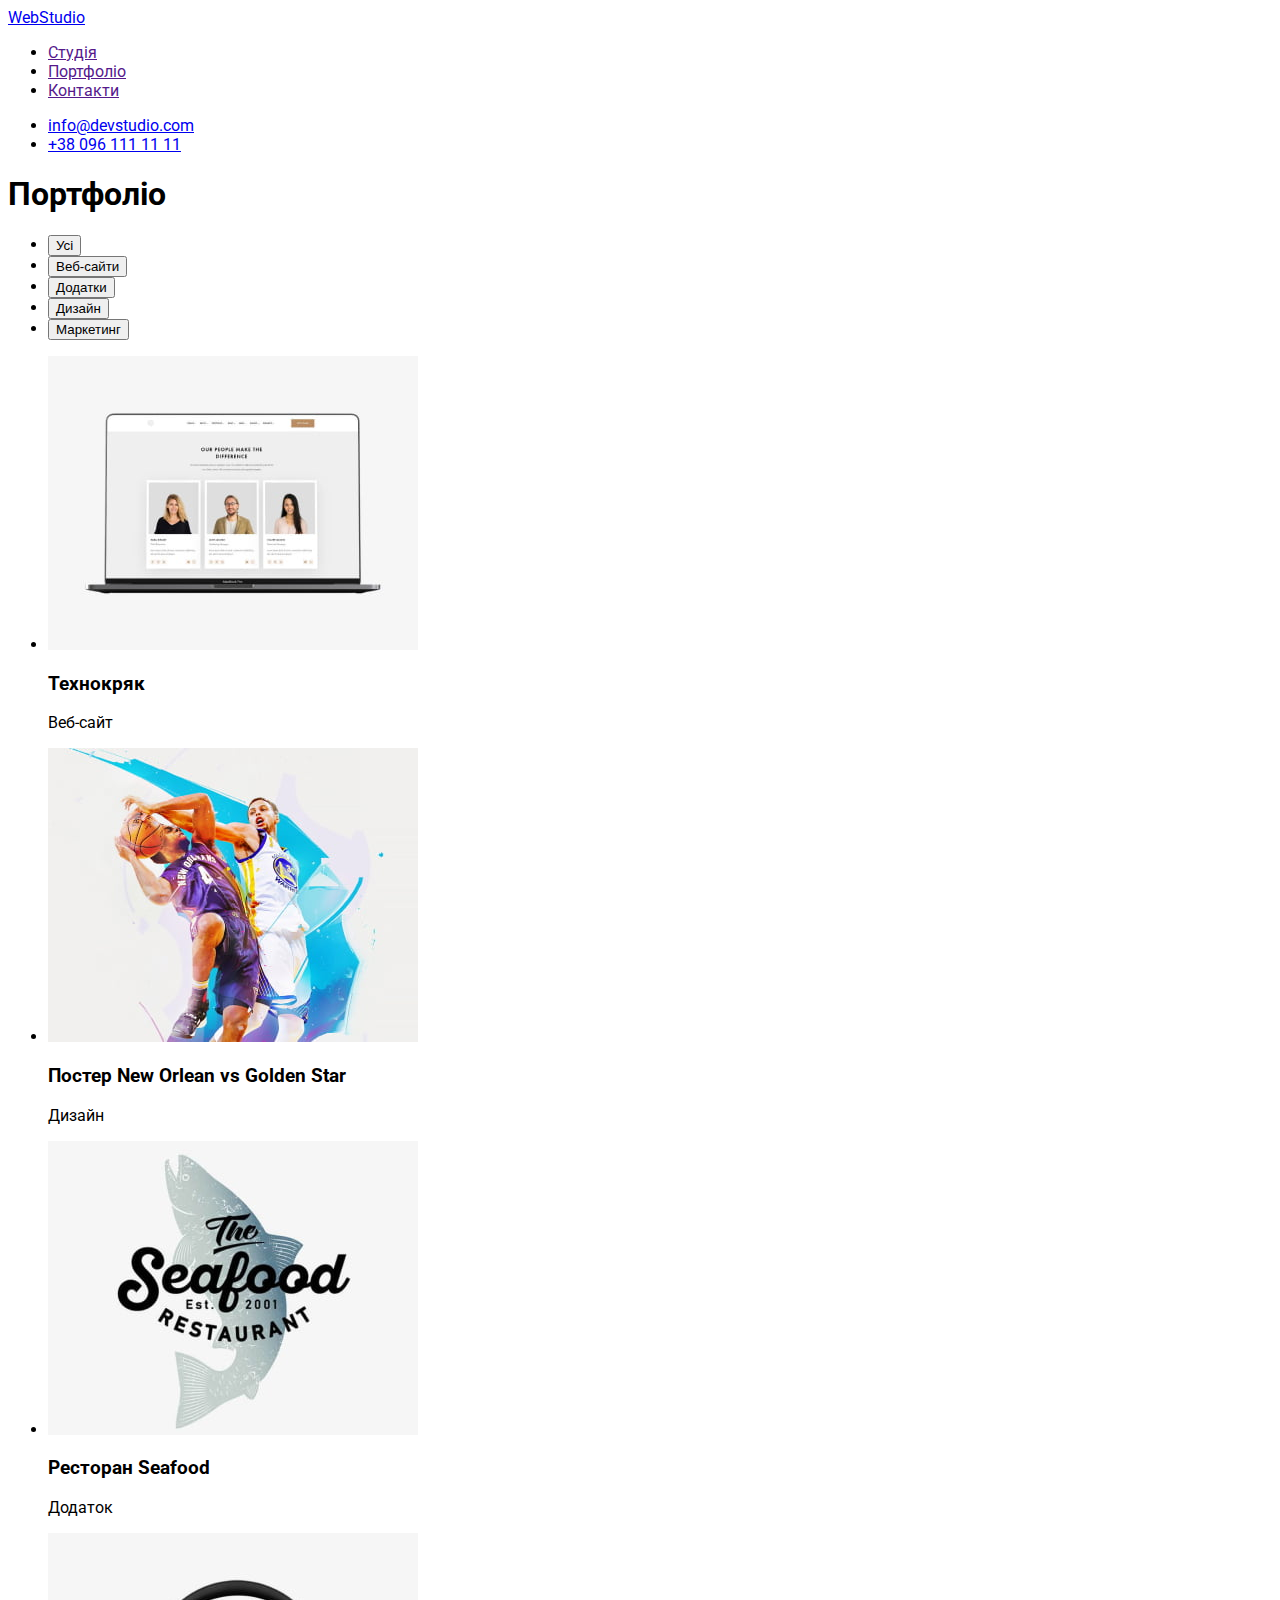
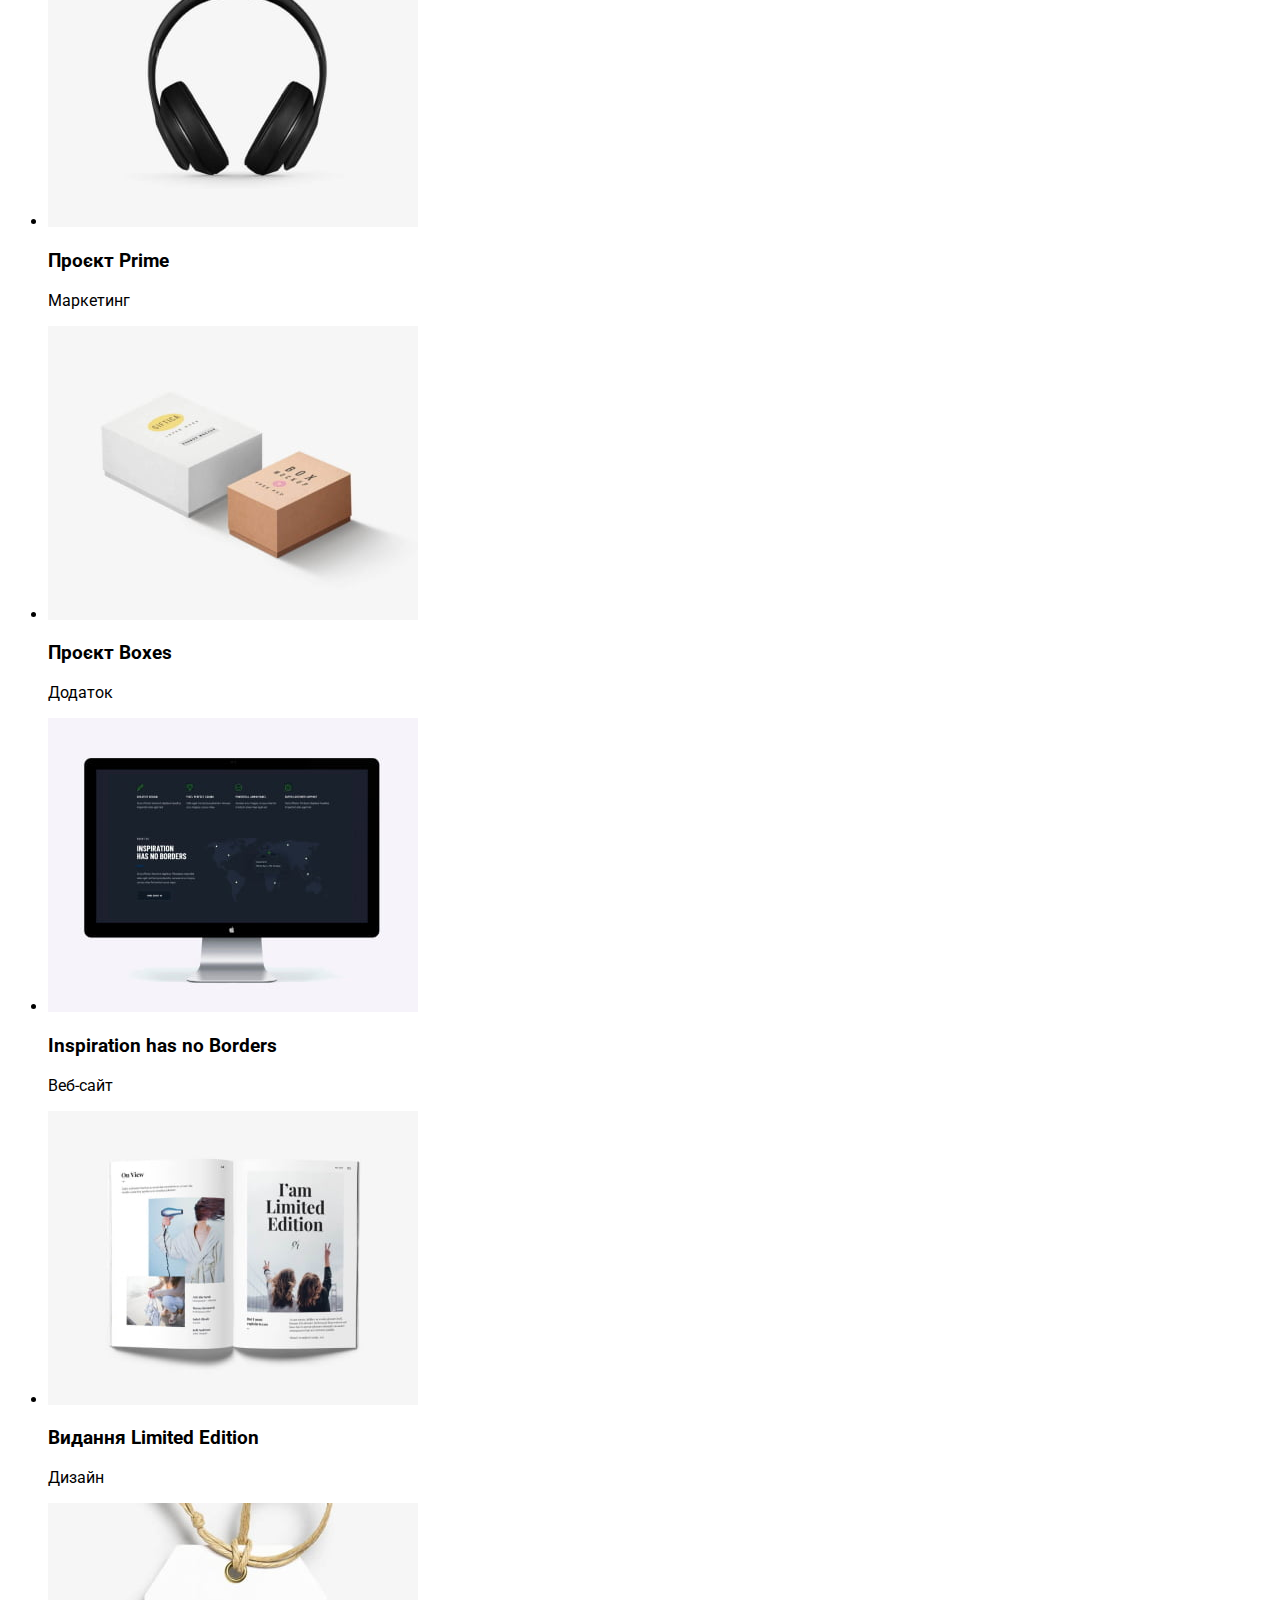
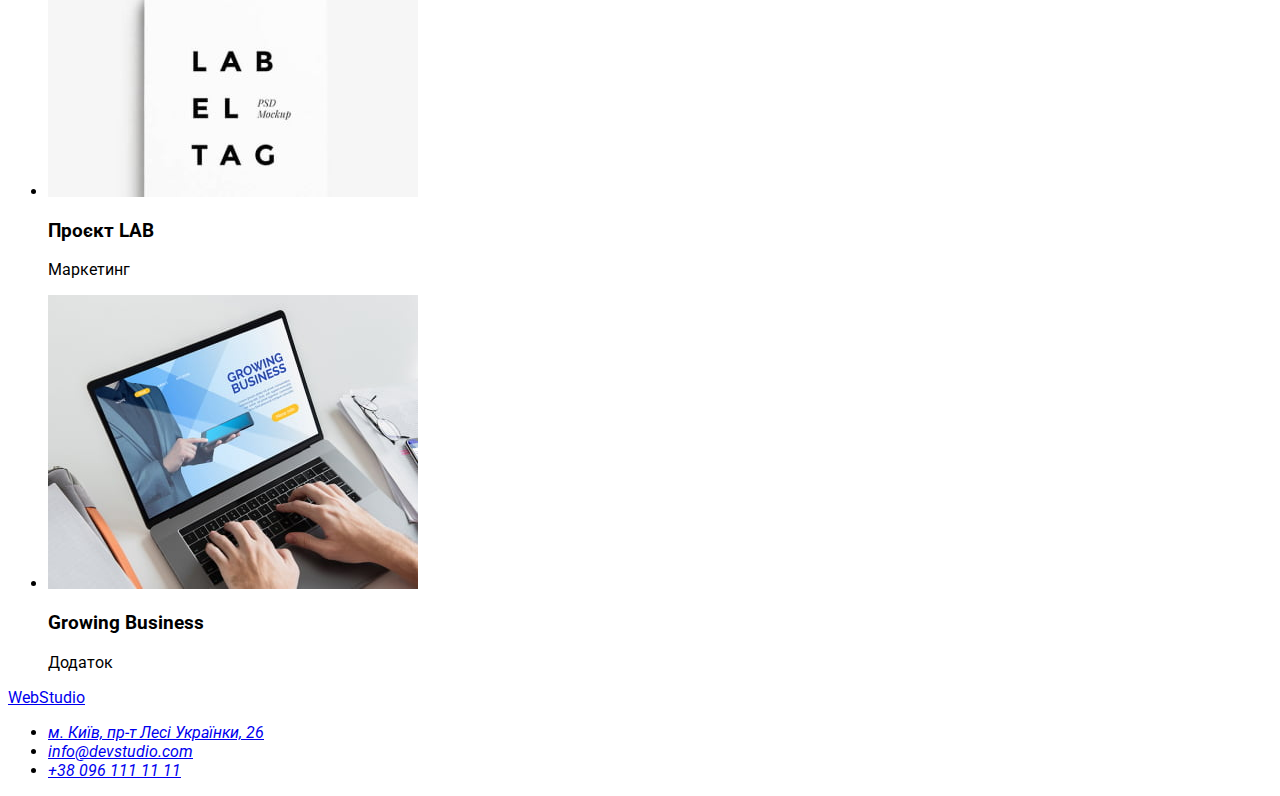
==== portfolio.html @ 6ba94146 "Temporary save" ====
<!DOCTYPE html>
<html lang="uk">
  <head>
    <meta charset="UTF-8" />
    <meta http-equiv="X-UA-Compatible" content="IE=edge" />
    <meta name="viewport" content="width=device-width, initial-scale=1.0" />
    <title>goit-markup-hw-02</title>
    <link rel="preconnect" href="https://fonts.googleapis.com" />
    <link rel="preconnect" href="https://fonts.gstatic.com" crossorigin />
    <link
      href="https://fonts.googleapis.com/css2?family=Roboto:wght@400;500;700;900&display=swap"
      rel="stylesheet"
    />
    <link rel="preconnect" href="https://fonts.googleapis.com" />
    <link rel="preconnect" href="https://fonts.gstatic.com" crossorigin />
    <link
      href="https://fonts.googleapis.com/css2?family=Raleway:wght@700&display=swap"
      rel="stylesheet"
    />
    <link rel="stylesheet" href="./css/styles.css" />
  </head>
  <body>
    <header>
      <nav>
        <a href="#">WebStudio</a>
        <ul>
          <li><a href="">Студія</a></li>
          <li><a href="">Портфоліо</a></li>
          <li><a href="">Контакти</a></li>
        </ul>
      </nav>

      <ul>
        <li><a href="mailto:info@devstudio.com">info@devstudio.com</a></li>
        <li><a href="tel:+380961111111">+38 096 111 11 11</a></li>
      </ul>
    </header>
    <main>
      <section>
        <h1>Портфоліо</h1>
        <ul>
          <li><button type="button">Усі</button></li>
          <li><button type="button">Веб-сайти</button></li>
          <li><button type="button">Додатки</button></li>
          <li><button type="button">Дизайн</button></li>
          <li><button type="button">Маркетинг</button></li>
        </ul>
        <ul>
          <li>
            <img src="./images/portfolio-1.jpeg" alt="" />
            <h3>Технокряк</h3>
            <p>Веб-сайт</p>
          </li>
          <li>
            <img src="./images/portfolio-2.jpeg" alt="" />
            <h3>Постер New Orlean vs Golden Star</h3>
            <p>Дизайн</p>
          </li>
          <li>
            <img src="./images/portfolio-3.jpeg" alt="" />
            <h3>Ресторан Seafood</h3>
            <p>Додаток</p>
          </li>
          <li>
            <img src="./images/portfolio-4.jpeg" alt="" />
            <h3>Проєкт Prime</h3>
            <p>Маркетинг</p>
          </li>
          <li>
            <img src="./images/portfolio-5.jpeg" alt="" />
            <h3>Проєкт Boxes</h3>
            <p>Додаток</p>
          </li>
          <li>
            <img src="./images/portfolio-6.jpeg" alt="" />
            <h3>Inspiration has no Borders</h3>
            <p>Веб-сайт</p>
          </li>
          <li>
            <img src="./images/portfolio-7.jpeg" alt="" />
            <h3>Видання Limited Edition</h3>
            <p>Дизайн</p>
          </li>
          <li>
            <img src="./images/portfolio-8.jpeg" alt="" />
            <h3>Проєкт LAB</h3>
            <p>Маркетинг</p>
          </li>
          <li>
            <img src="./images/portfolio-9.jpeg" alt="" />
            <h3>Growing Business</h3>
            <p>Додаток</p>
          </li>
        </ul>
      </section>
    </main>
    <footer>
      <a href="#">WebStudio</a>
      <address>
        <ul>
          <li>
            <a
              href="https://goo.gl/maps/CPtrU1FHBa2aNyZL9"
              target="_blank"
              rel="noopener noreferrer nofollow"
              >м. Київ, пр-т Лесі Українки, 26</a
            >
          </li>
          <li><a href="mailto:info@devstudio.com">info@devstudio.com</a></li>
          <li><a href="tel:+380961111111">+38 096 111 11 11</a></li>
        </ul>
      </address>
    </footer>
  </body>
</html>
---- css/styles.css ----
body {
  font-family: roboto;
}

.list {
  list-style: none;
}

.link {
  text-decoration: none;
}

.header-link {
  font-weight: 500;
  font-size: 14px;
  line-height: 1.14;
  letter-spacing: 0.02em;
  color: #212121;
}

.header-logo {
  font-weight: 700;
  font-size: 26px;
  line-height: 1.19;
  /* identical to box height */
  letter-spacing: 0.03em;
  color: #2196f3;
}

.header-mail {
  font-weight: 500;
  font-size: 14px;
  line-height: 1.14;
  letter-spacing: 0.02em;
  color: #2196f3;
}

.header-tel {
  font-weight: 500;
  font-size: 14px;
  line-height: 1.14;
  letter-spacing: 0.02em;
  color: #757575;
}

.hero {
  background: #2f303a;
}

.hero-text {
  font-weight: 900;
  font-size: 44px;
  line-height: 1.364;
  /* or 136% */
  letter-spacing: 0.06em;
  text-transform: uppercase;
  color: #ffffff;
}

.hero-button {
  font-weight: 700;
  font-size: 16px;
  line-height: 30px;
  /* identical to box height, or 188% */
  letter-spacing: 0.06em;
  color: #ffffff;
  background: #2196f3;
  box-shadow: 0px 4px 4px rgba(0, 0, 0, 0.15);
  border-radius: 4px;
}
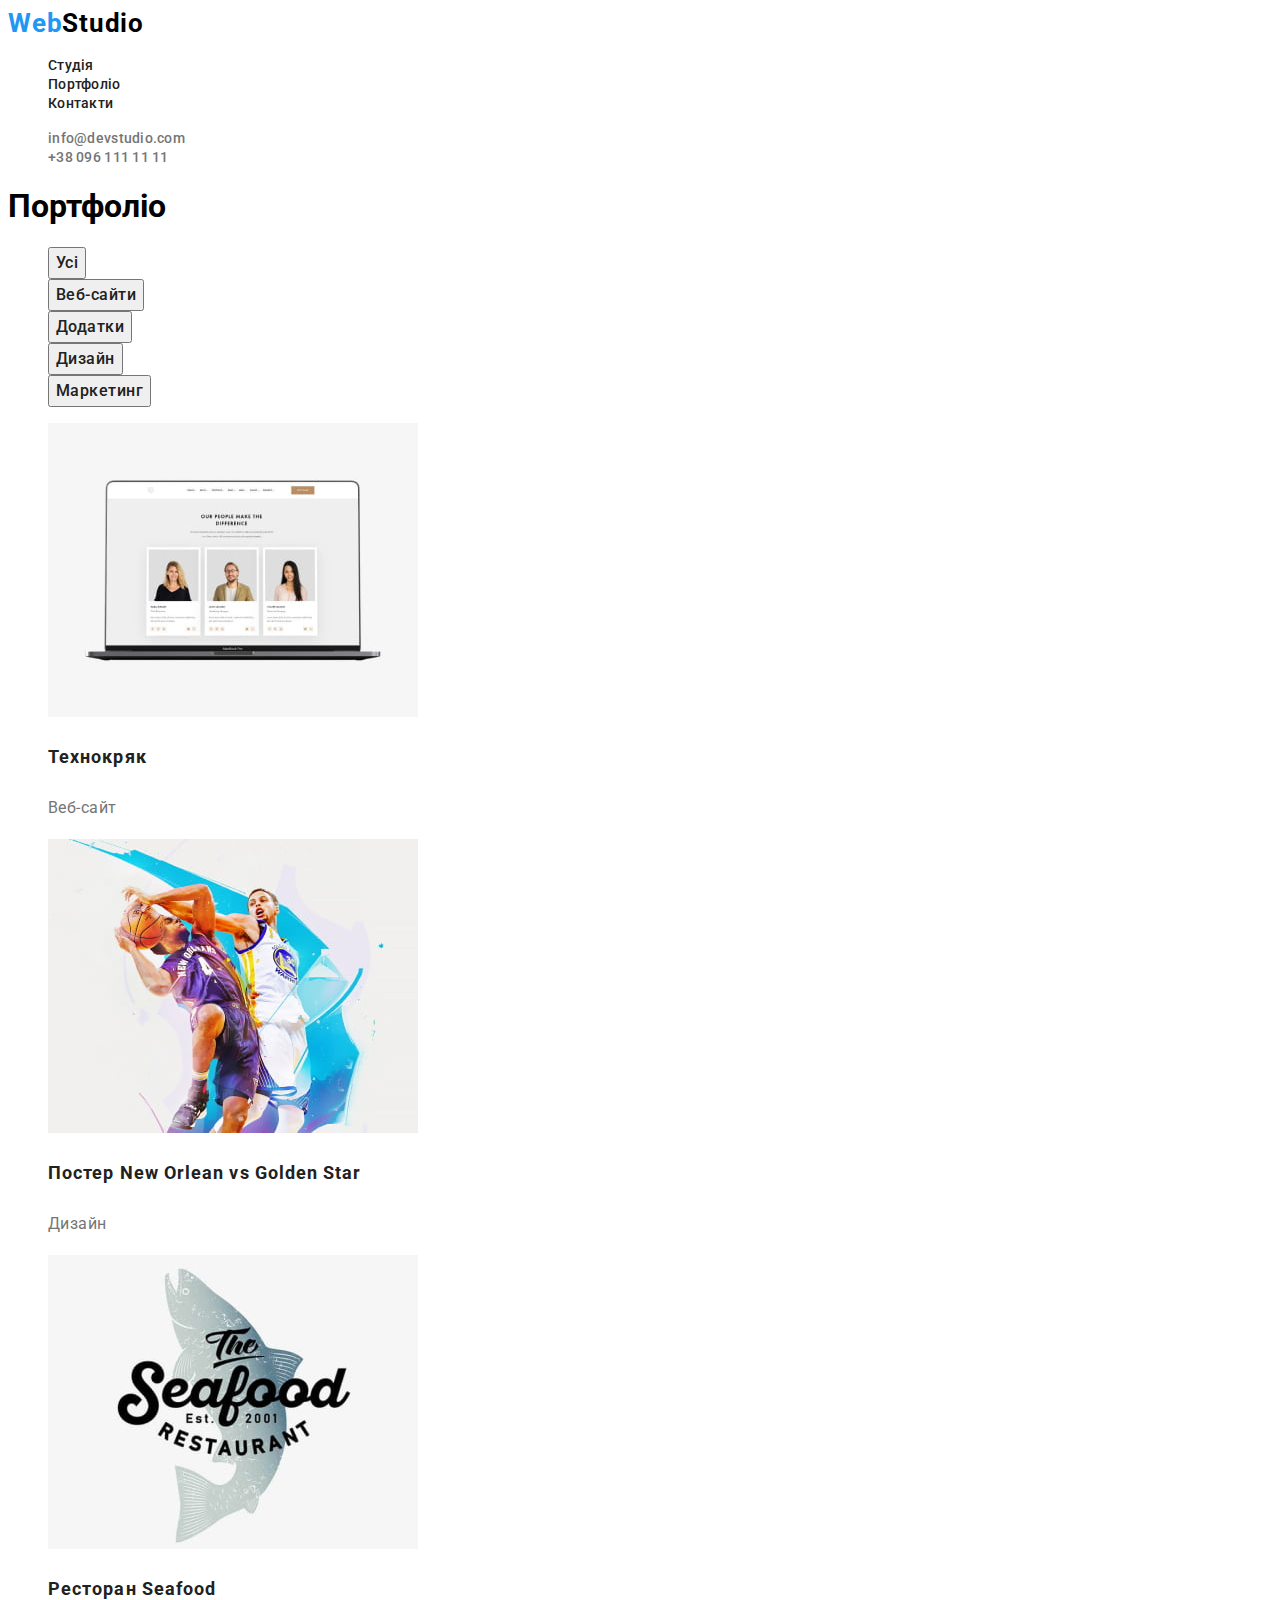
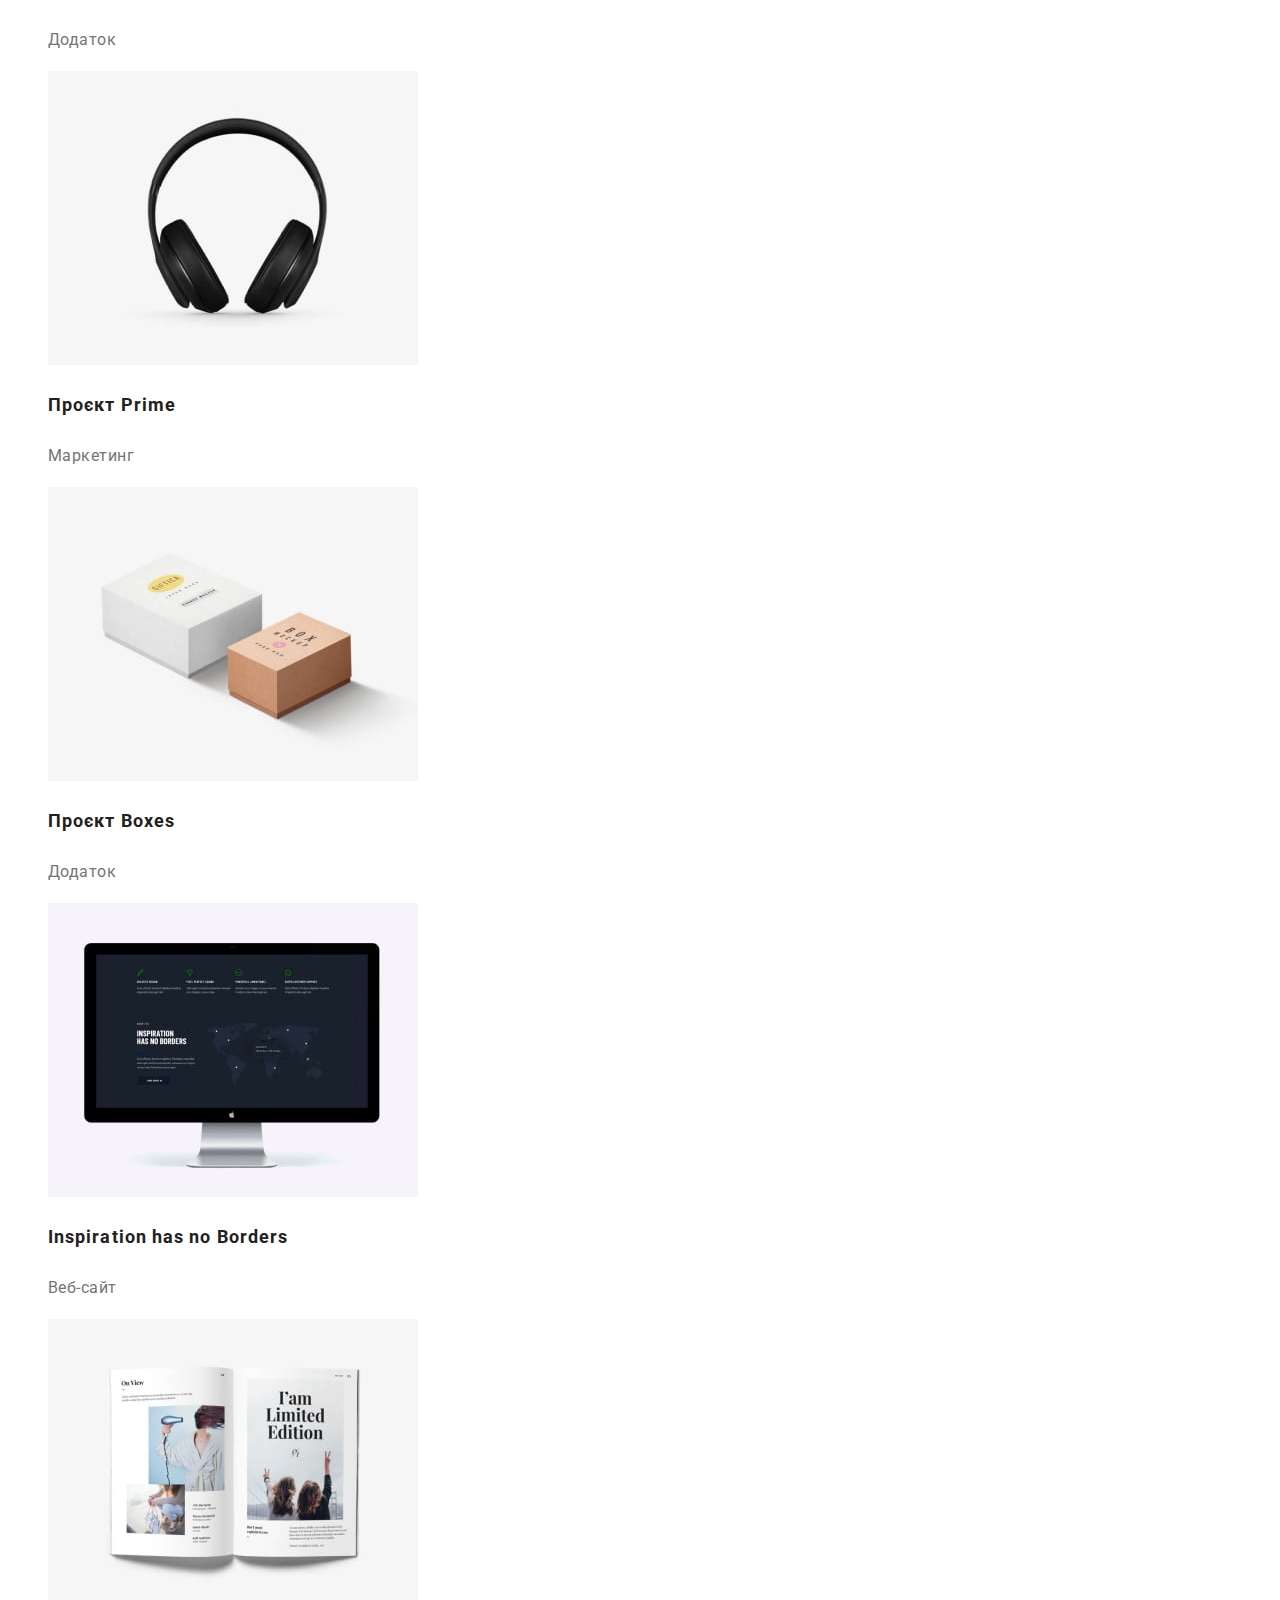
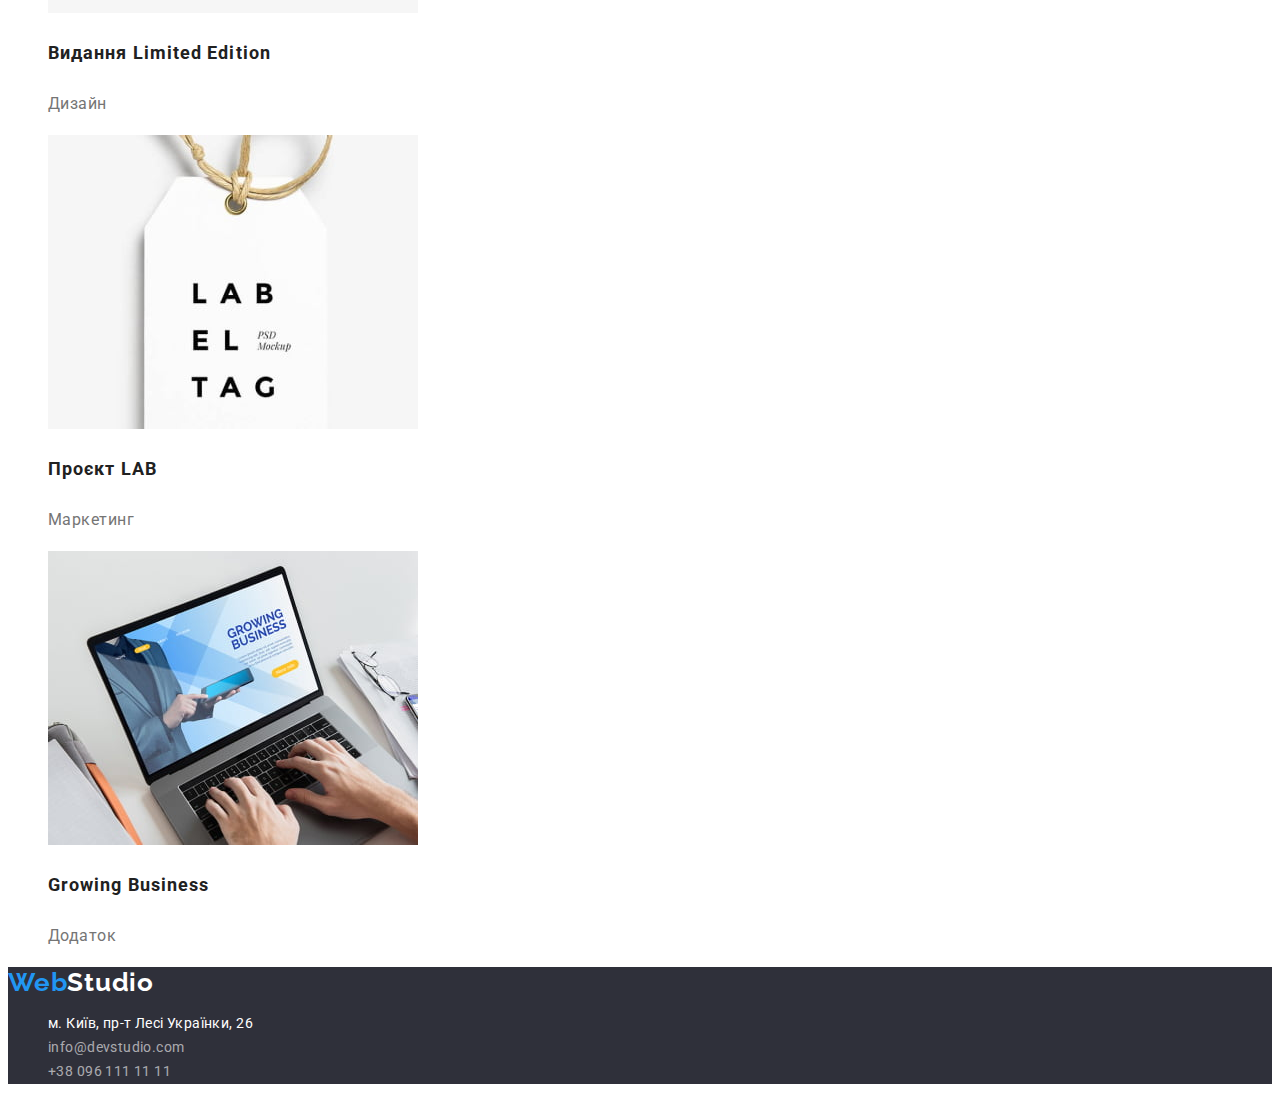
==== commit e85ce18e: "Temporary save 2" ====
--- a/portfolio.html
+++ b/portfolio.html
@@ -20,94 +20,169 @@
     <link rel="stylesheet" href="./css/styles.css" />
   </head>
   <body>
-    <header>
-      <nav>
-        <a href="#">WebStudio</a>
-        <ul>
-          <li><a href="">Студія</a></li>
-          <li><a href="">Портфоліо</a></li>
-          <li><a href="">Контакти</a></li>
+    <header class="header">
+      <nav class="header-navigation">
+        <a class="header-logo link" href="#"
+          ><span class="header-logo-span">Web</span>Studio</a
+        >
+        <ul class="header-list list">
+          <li class="header-item">
+            <a class="header-link link" href="./index.html">Студія</a>
+          </li>
+          <li class="header-item">
+            <a class="header-link link" href="">Портфоліо</a>
+          </li>
+          <li class="header-item">
+            <a class="header-link link" href="">Контакти</a>
+          </li>
         </ul>
       </nav>
 
-      <ul>
-        <li><a href="mailto:info@devstudio.com">info@devstudio.com</a></li>
-        <li><a href="tel:+380961111111">+38 096 111 11 11</a></li>
+      <ul class="list link">
+        <li>
+          <a class="header-mail link" href="mailto:info@devstudio.com"
+            >info@devstudio.com</a
+          >
+        </li>
+        <li>
+          <a class="header-tel link" href="tel:+380961111111"
+            >+38 096 111 11 11</a
+          >
+        </li>
       </ul>
     </header>
     <main>
-      <section>
-        <h1>Портфоліо</h1>
-        <ul>
-          <li><button type="button">Усі</button></li>
-          <li><button type="button">Веб-сайти</button></li>
-          <li><button type="button">Додатки</button></li>
-          <li><button type="button">Дизайн</button></li>
-          <li><button type="button">Маркетинг</button></li>
-        </ul>
-        <ul>
+      <section class="menu">
+        <h1 class="menu-title">Портфоліо</h1>
+        <ul class="menu-list list">
+          <li><button class="btn-menu-item" type="button">Усі</button></li>
           <li>
-            <img src="./images/portfolio-1.jpeg" alt="" />
-            <h3>Технокряк</h3>
-            <p>Веб-сайт</p>
+            <button class="btn-menu-item" type="button">Веб-сайти</button>
           </li>
           <li>
-            <img src="./images/portfolio-2.jpeg" alt="" />
-            <h3>Постер New Orlean vs Golden Star</h3>
-            <p>Дизайн</p>
+            <button class="btn-menu-item" type="button">Додатки</button>
           </li>
           <li>
-            <img src="./images/portfolio-3.jpeg" alt="" />
-            <h3>Ресторан Seafood</h3>
-            <p>Додаток</p>
+            <button class="btn-menu-item" type="button">Дизайн</button>
           </li>
           <li>
-            <img src="./images/portfolio-4.jpeg" alt="" />
-            <h3>Проєкт Prime</h3>
-            <p>Маркетинг</p>
+            <button class="btn-menu-item" type="button">Маркетинг</button>
           </li>
-          <li>
-            <img src="./images/portfolio-5.jpeg" alt="" />
-            <h3>Проєкт Boxes</h3>
-            <p>Додаток</p>
+        </ul>
+      </section>
+      <section class="products">
+        <ul class="products-list list">
+          <li class="products-item">
+            <img
+              src="./images/portfolio-1.jpeg"
+              alt="Наші продукти"
+              width="370"
+            />
+            <h3 class="products-item-title">Технокряк</h3>
+            <p class="products-item-description">Веб-сайт</p>
           </li>
-          <li>
-            <img src="./images/portfolio-6.jpeg" alt="" />
-            <h3>Inspiration has no Borders</h3>
-            <p>Веб-сайт</p>
+          <li class="products-item">
+            <img
+              src="./images/portfolio-2.jpeg"
+              alt="Наші продукти"
+              width="370"
+            />
+            <h3 class="products-item-title">
+              Постер New Orlean vs Golden Star
+            </h3>
+            <p class="products-item-description">Дизайн</p>
           </li>
-          <li>
-            <img src="./images/portfolio-7.jpeg" alt="" />
-            <h3>Видання Limited Edition</h3>
-            <p>Дизайн</p>
+          <li class="products-item">
+            <img
+              src="./images/portfolio-3.jpeg"
+              alt="Наші продукти"
+              width="370"
+            />
+            <h3 class="products-item-title">Ресторан Seafood</h3>
+            <p class="products-item-description">Додаток</p>
           </li>
-          <li>
-            <img src="./images/portfolio-8.jpeg" alt="" />
-            <h3>Проєкт LAB</h3>
-            <p>Маркетинг</p>
+          <li class="products-item">
+            <img
+              src="./images/portfolio-4.jpeg"
+              alt="Наші продукти"
+              width="370"
+            />
+            <h3 class="products-item-title">Проєкт Prime</h3>
+            <p class="products-item-description">Маркетинг</p>
           </li>
-          <li>
-            <img src="./images/portfolio-9.jpeg" alt="" />
-            <h3>Growing Business</h3>
-            <p>Додаток</p>
+          <li class="products-item">
+            <img
+              src="./images/portfolio-5.jpeg"
+              alt="Наші продукти"
+              width="370"
+            />
+            <h3 class="products-item-title">Проєкт Boxes</h3>
+            <p class="products-item-description">Додаток</p>
+          </li>
+          <li class="products-item">
+            <img
+              src="./images/portfolio-6.jpeg"
+              alt="Наші продукти"
+              width="370"
+            />
+            <h3 class="products-item-title">Inspiration has no Borders</h3>
+            <p class="products-item-description">Веб-сайт</p>
+          </li>
+          <li class="products-item">
+            <img
+              src="./images/portfolio-7.jpeg"
+              alt="Наші продукти"
+              width="370"
+            />
+            <h3 class="products-item-title">Видання Limited Edition</h3>
+            <p class="products-item-description">Дизайн</p>
+          </li>
+          <li class="products-item">
+            <img
+              src="./images/portfolio-8.jpeg"
+              alt="Наші продукти"
+              width="370"
+            />
+            <h3 class="products-item-title">Проєкт LAB</h3>
+            <p class="products-item-description">Маркетинг</p>
+          </li>
+          <li class="products-item">
+            <img
+              src="./images/portfolio-9.jpeg"
+              alt="Наші продукти"
+              width="370"
+            />
+            <h3 class="products-item-title">Growing Business</h3>
+            <p class="products-item-description">Додаток</p>
           </li>
         </ul>
       </section>
     </main>
-    <footer>
-      <a href="#">WebStudio</a>
-      <address>
-        <ul>
+    <footer class="footer">
+      <a class="footer-logo link" href="#"
+        ><span class="footer-logo-span">Web</span>Studio</a
+      >
+      <address class="footer-adress">
+        <ul class="footer-list list link">
           <li>
             <a
+              class="footer-adress list link"
               href="https://goo.gl/maps/CPtrU1FHBa2aNyZL9"
               target="_blank"
               rel="noopener noreferrer nofollow"
               >м. Київ, пр-т Лесі Українки, 26</a
             >
           </li>
-          <li><a href="mailto:info@devstudio.com">info@devstudio.com</a></li>
-          <li><a href="tel:+380961111111">+38 096 111 11 11</a></li>
+          <li>
+            <a class="footer-mail list link" href="mailto:info@devstudio.com"
+              >info@devstudio.com</a
+            >
+          </li>
+          <li>
+            <a class="footer-tel list link" href="tel:+380961111111"
+              >+38 096 111 11 11</a
+            >
+          </li>
         </ul>
       </address>
     </footer>
--- a/css/styles.css
+++ b/css/styles.css
@@ -1,5 +1,6 @@
 body {
-  font-family: roboto;
+  font-family: roboto, sans-serif;
+  background: #ffffff;
 }
 
 .list {
@@ -10,6 +11,7 @@
   text-decoration: none;
 }
 
+/* ---------------HEADER(MAIN+PORTFOLIO)---------------*/
 .header-link {
   font-weight: 500;
   font-size: 14px;
@@ -22,8 +24,10 @@
   font-weight: 700;
   font-size: 26px;
   line-height: 1.19;
-  /* identical to box height */
-  letter-spacing: 0.03em;
+  letter-spacing: 0.03em;
+  color: #000000;
+}
+.header-logo-span {
   color: #2196f3;
 }
 
@@ -32,6 +36,11 @@
   font-size: 14px;
   line-height: 1.14;
   letter-spacing: 0.02em;
+  color: #757575;
+}
+
+.header-mail:hover,
+.header-mail:focus {
   color: #2196f3;
 }
 
@@ -43,28 +52,227 @@
   color: #757575;
 }
 
+.header-tel:hover,
+.header-tel:focus {
+  color: #2196f3;
+}
+
+/* ---------------SECTION HERO----------------*/
 .hero {
   background: #2f303a;
 }
 
-.hero-text {
+.hero-title {
   font-weight: 900;
   font-size: 44px;
-  line-height: 1.364;
-  /* or 136% */
+  line-height: 1.36;
   letter-spacing: 0.06em;
   text-transform: uppercase;
   color: #ffffff;
 }
 
 .hero-button {
-  font-weight: 700;
-  font-size: 16px;
-  line-height: 30px;
-  /* identical to box height, or 188% */
+  font-family: inherit;
+  font-weight: 700;
+  font-size: 16px;
+  line-height: calc(30 / 16);
   letter-spacing: 0.06em;
   color: #ffffff;
   background: #2196f3;
   box-shadow: 0px 4px 4px rgba(0, 0, 0, 0.15);
   border-radius: 4px;
-}
+  cursor: pointer;
+}
+
+/* ---------------SECTION BENEFITS----------------*/
+.benefits {
+}
+.benefits-title {
+}
+.benefits-list {
+}
+.benefits-item {
+}
+.benefits-item-title {
+  font-weight: 700;
+  font-size: 14px;
+  line-height: calc(16 / 14);
+  letter-spacing: 0.03em;
+  text-transform: uppercase;
+
+  color: #212121;
+}
+.benefits-item-description {
+  font-weight: 400;
+  font-size: 14px;
+  line-height: calc(24 / 14);
+  letter-spacing: 0.03em;
+  color: #757575;
+}
+
+/* ---------------SECTION WHATWEDO----------------*/
+
+.whatwedo {
+}
+.whatwedo-title {
+  font-weight: 700;
+  font-size: 36px;
+  line-height: calc(42 / 36);
+  letter-spacing: 0.03em;
+  color: #212121;
+}
+
+.whatwedo-list {
+}
+.whatwedo-item {
+}
+
+/* ---------------SECTION TEAM----------------*/
+.team {
+}
+.team-title {
+  font-weight: 700;
+  font-size: 36px;
+  line-height: calc(42 / 36);
+  letter-spacing: 0.03em;
+  color: #212121;
+}
+.team-list {
+}
+.team-item {
+}
+.team-item-title {
+  font-weight: 500;
+  font-size: 16px;
+  line-height: calc(19 / 16);
+  /* identical to box height */
+  letter-spacing: 0.03em;
+  color: #212121;
+}
+.team-item-description {
+  font-weight: 400;
+  font-size: 16px;
+  line-height: calc(19 / 16);
+  /* identical to box height */
+  letter-spacing: 0.03em;
+  color: #757575;
+}
+
+/* ---------------FOOTER----------------*/
+.footer {
+  background: #2f303a;
+}
+.footer-logo {
+  font-family: "Raleway";
+  font-style: normal;
+  font-weight: 700;
+  font-size: 26px;
+  line-height: calc(31 / 26);
+  /* identical to box height */
+  letter-spacing: 0.03em;
+  color: #ffffff;
+}
+.footer-logo-span {
+  font-family: "Raleway";
+  font-style: normal;
+  font-weight: 700;
+  font-size: 26px;
+  line-height: calc(31 / 26);
+  /* identical to box height */
+  letter-spacing: 0.03em;
+  color: #2196f3;
+}
+
+.footer-adress {
+  font-style: normal;
+  font-weight: 400;
+  font-size: 14px;
+  line-height: 1.71;
+  /* or 171% */
+  letter-spacing: 0.03em;
+  color: #ffffff;
+}
+
+.footer-adress:hover,
+.footer-adress:focus {
+  color: #2196f3;
+}
+
+.footer-list {
+}
+.footer-mail {
+  font-style: normal;
+  font-weight: 400;
+  font-size: 14px;
+  line-height: 1.71;
+  /* or 171% */
+  letter-spacing: 0.03em;
+  color: rgba(255, 255, 255, 0.6);
+}
+
+.footer-mail:hover,
+.footer-mail:focus {
+  color: #2196f3;
+}
+
+.footer-tel {
+  font-style: normal;
+  font-weight: 400;
+  font-size: 14px;
+  line-height: 1.71;
+  /* or 171% */
+  letter-spacing: 0.03em;
+  color: rgba(255, 255, 255, 0.6);
+}
+
+.footer-tel:hover,
+.footer-tel:focus {
+  color: #2196f3;
+}
+
+/* ---------------PORTFOLIO MENU----------------*/
+
+.menu {
+}
+.menu-title {
+}
+.menu-list {
+}
+.btn-menu-item {
+  font-family: "Roboto";
+  font-weight: 500;
+  font-size: 16px;
+  line-height: calc(26 / 16);
+  text-align: center;
+  letter-spacing: 0.03em;
+  color: #212121;
+  cursor: pointer;
+}
+
+.btn-menu-item:hover .btn-menu-item:focus {
+  color: #ffffff;
+  background: #2196f3;
+}
+
+/* ---------------PORTFOLIO PRODUCTS----------------*/
+
+.products {
+}
+.products-list {
+}
+.products-item {
+}
+.products-item-title {
+  font-weight: 700;
+  font-size: 18px;
+  line-height: calc(36 / 18);
+  letter-spacing: 0.06em;
+  color: #212121;
+}
+.products-item-description {
+  font-weight: 400;
+  font-size: 16px;
+  line-height: calc(30 / 16);
+  letter-spacing: 0.03em;
+  color: #757575;
+}
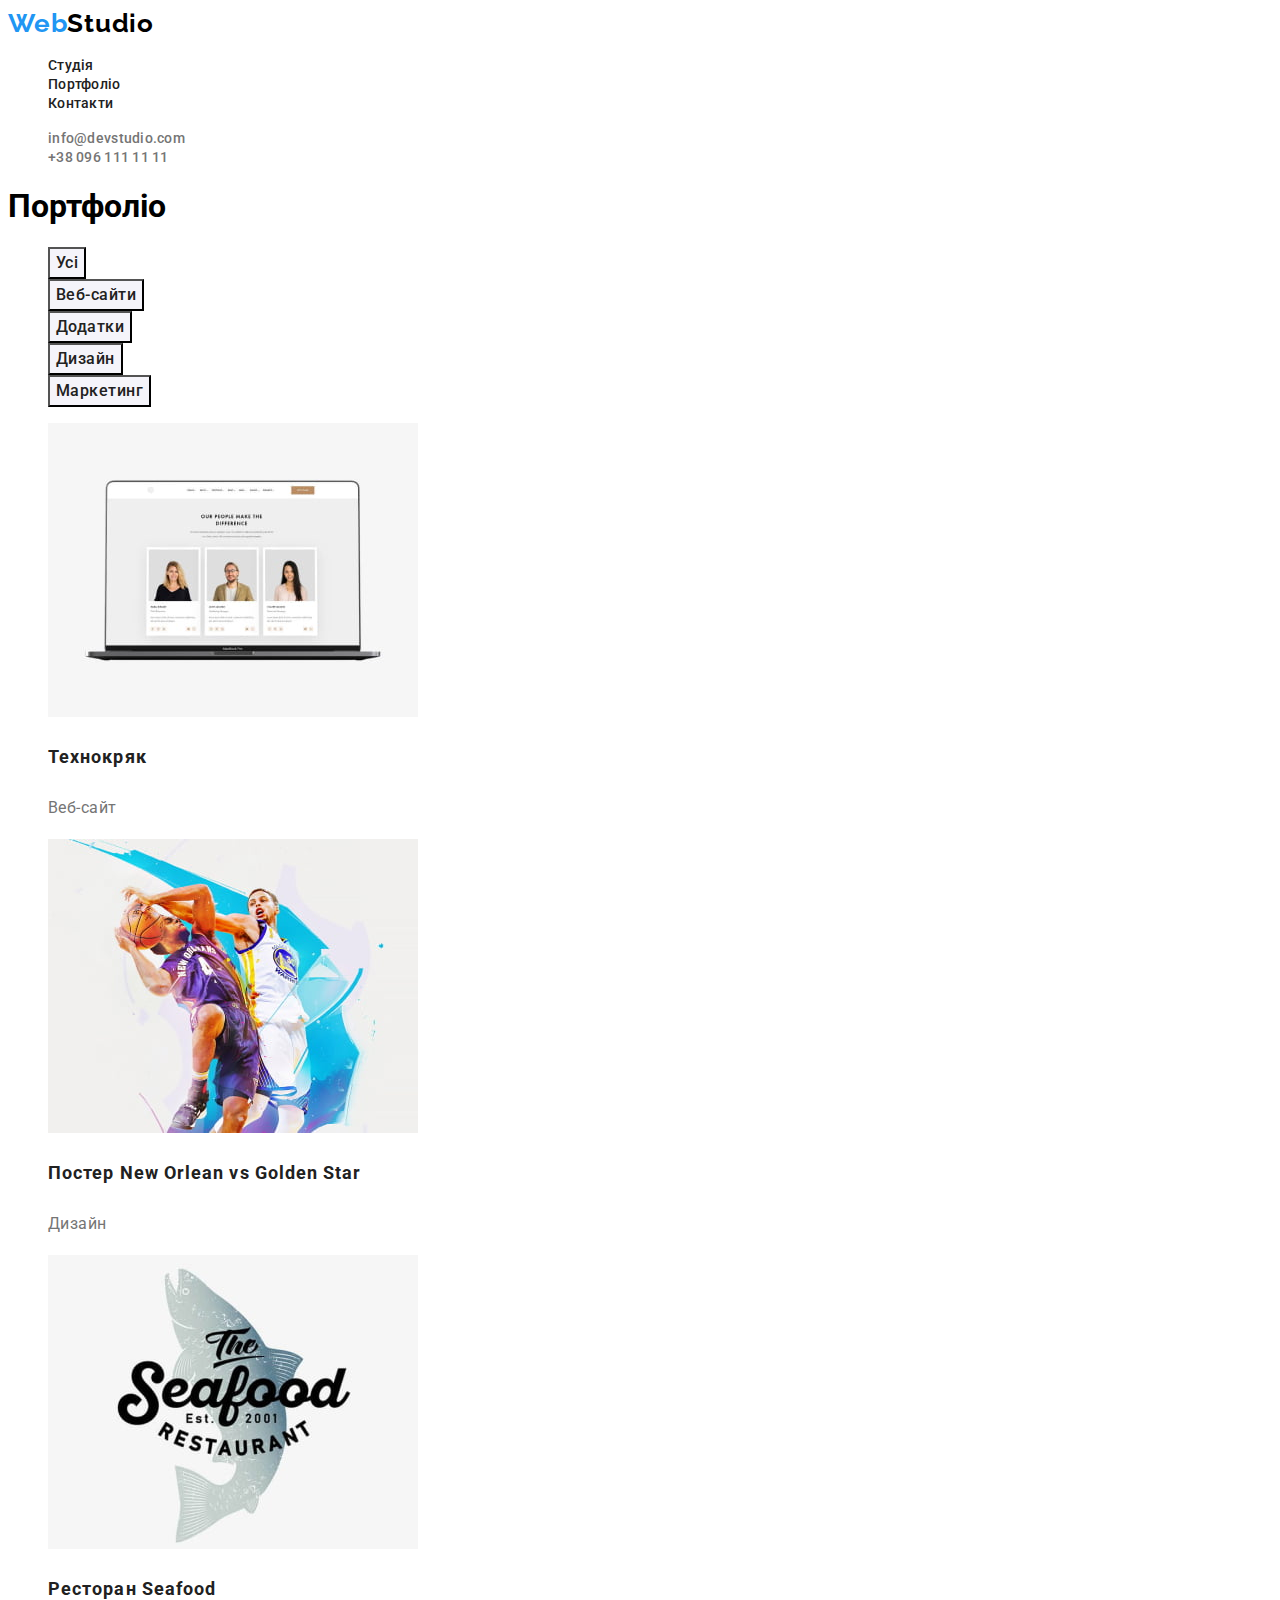
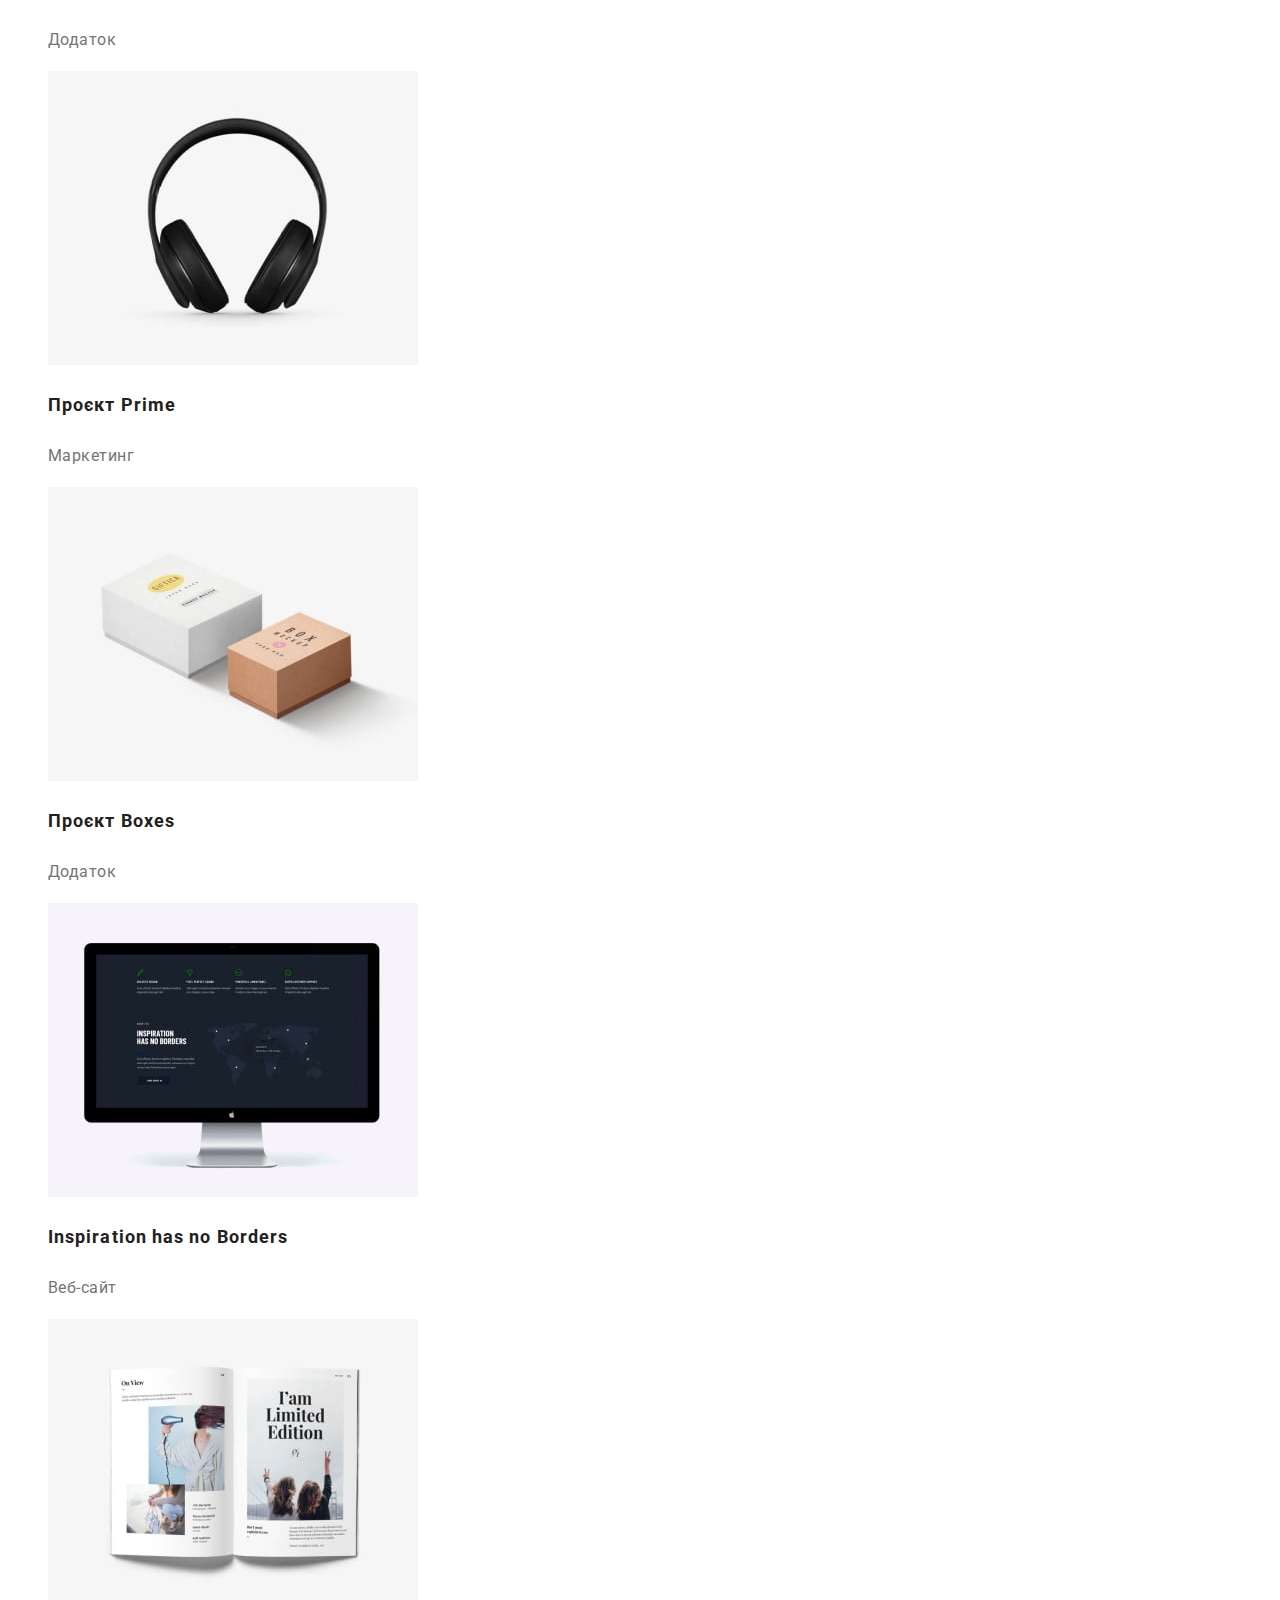
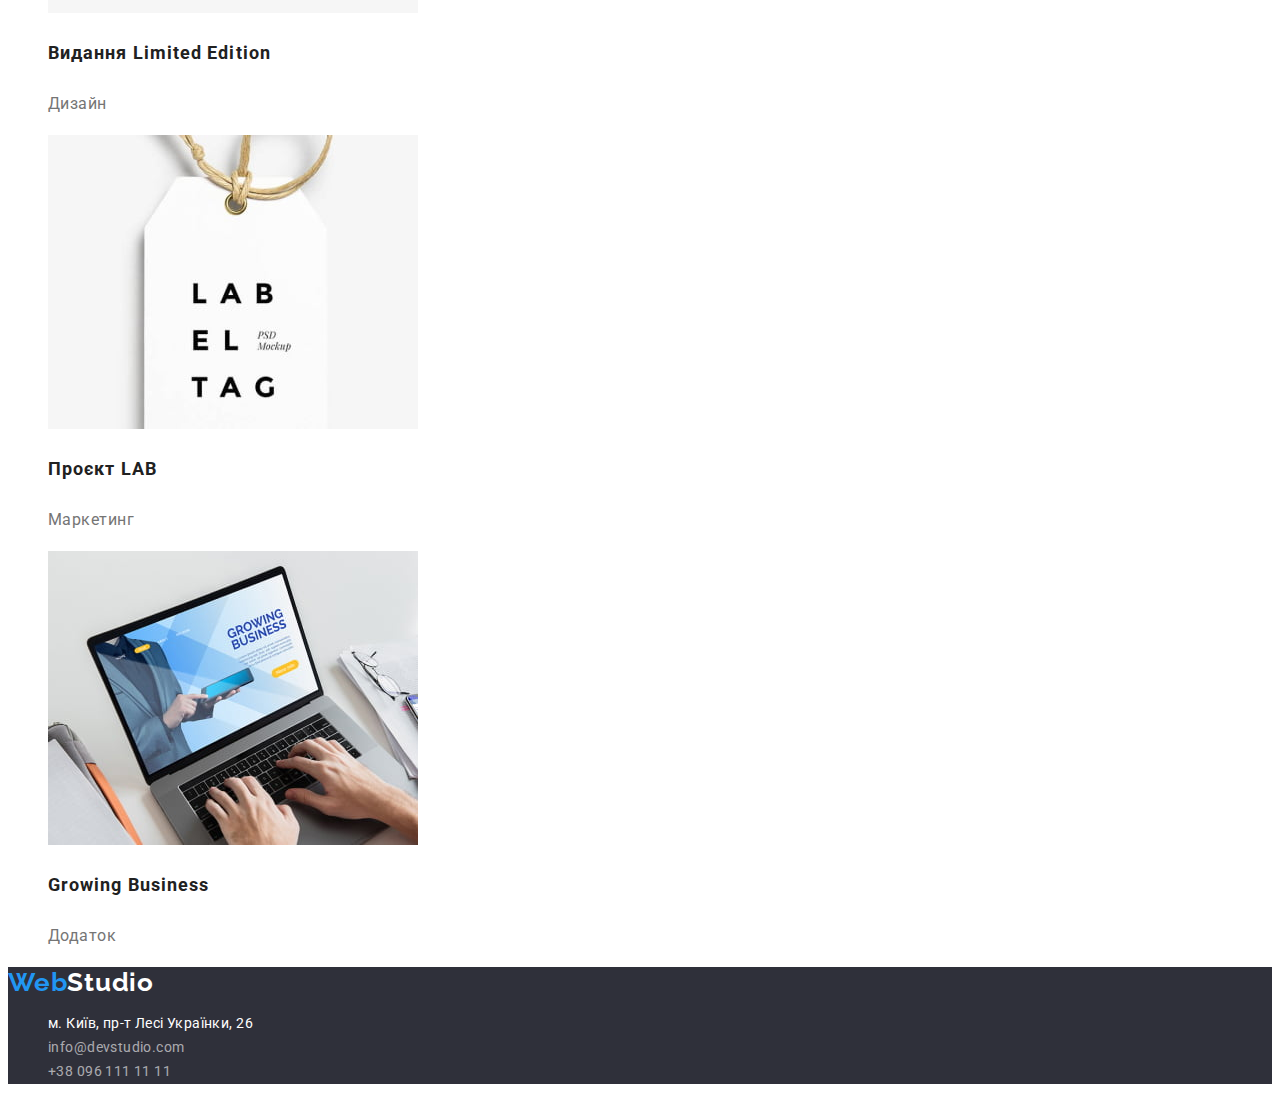
==== commit 9db4acfb: "Updated after 1 check" ====
--- a/portfolio.html
+++ b/portfolio.html
@@ -52,7 +52,7 @@
       </ul>
     </header>
     <main>
-      <section class="menu">
+      <section class="products">
         <h1 class="menu-title">Портфоліо</h1>
         <ul class="menu-list list">
           <li><button class="btn-menu-item" type="button">Усі</button></li>
@@ -69,8 +69,7 @@
             <button class="btn-menu-item" type="button">Маркетинг</button>
           </li>
         </ul>
-      </section>
-      <section class="products">
+
         <ul class="products-list list">
           <li class="products-item">
             <img
--- a/css/styles.css
+++ b/css/styles.css
@@ -1,6 +1,52 @@
+/* ---------------COLORS----------------*/
+/* 
+
+header-text-primary #212121
+header-text-secondary #757575
+header-text-accent #2196F3
+
+hero-text-primary #ffffff
+
+body-text-primary #212121
+body-text-secondary #757575
+
+footer-text-primary #ffffff
+footer-text-secondary rgba(255, 255, 255, 0.6);
+footer-text-accent #2196F3
+
+button-background-primary #2196f3
+button-background-secondary #F5F4FA
+button-text-primary #ffffff
+button-text-secondary #212121
+
+background-primary #ffffff
+background-secondary #2F303A
+background-tertiary #F5F4FA
+
+*/
+
+:root {
+  --background-primary: #ffffff;
+  --background-secondary: #2f303a;
+  --background-tertiary: #f5f4fa;
+  --header-text-primary: #212121;
+  --header-text-secondary: #757575;
+  --header-text-accent: #2196f3;
+  --hero-text-primary: #ffffff;
+  --body-text-primary: #212121;
+  --body-text-secondary: #757575;
+  --footer-text-primary: #ffffff;
+  --footer-text-secondary: rgba(255, 255, 255, 0.6);
+  --footer-text-accent: #2196f3;
+  --button-background-primary: #2196f3;
+  --button-background-secondary: #f5f4fa;
+  --button-text-primary: #ffffff;
+  --button-text-secondary: #212121;
+}
+
 body {
   font-family: roboto, sans-serif;
-  background: #ffffff;
+  background: var(--background-primary);
 }
 
 .list {
@@ -17,10 +63,11 @@
   font-size: 14px;
   line-height: 1.14;
   letter-spacing: 0.02em;
-  color: #212121;
+  color: var(--header-text-primary);
 }
 
 .header-logo {
+  font-family: "Raleway";
   font-weight: 700;
   font-size: 26px;
   line-height: 1.19;
@@ -28,7 +75,7 @@
   color: #000000;
 }
 .header-logo-span {
-  color: #2196f3;
+  color: var(--header-text-accent);
 }
 
 .header-mail {
@@ -36,12 +83,12 @@
   font-size: 14px;
   line-height: 1.14;
   letter-spacing: 0.02em;
-  color: #757575;
+  color: var(--header-text-secondary);
 }
 
 .header-mail:hover,
 .header-mail:focus {
-  color: #2196f3;
+  color: var(--header-text-accent);
 }
 
 .header-tel {
@@ -49,17 +96,17 @@
   font-size: 14px;
   line-height: 1.14;
   letter-spacing: 0.02em;
-  color: #757575;
+  color: var(--header-text-secondary);
 }
 
 .header-tel:hover,
 .header-tel:focus {
-  color: #2196f3;
+  color: var(--header-text-accent);
 }
 
 /* ---------------SECTION HERO----------------*/
 .hero {
-  background: #2f303a;
+  background: var(--background-secondary);
 }
 
 .hero-title {
@@ -68,7 +115,7 @@
   line-height: 1.36;
   letter-spacing: 0.06em;
   text-transform: uppercase;
-  color: #ffffff;
+  color: var(--hero-text-primary);
 }
 
 .hero-button {
@@ -77,8 +124,8 @@
   font-size: 16px;
   line-height: calc(30 / 16);
   letter-spacing: 0.06em;
-  color: #ffffff;
-  background: #2196f3;
+  color: var(--hero-text-primary);
+  background: var(--button-background-primary);
   box-shadow: 0px 4px 4px rgba(0, 0, 0, 0.15);
   border-radius: 4px;
   cursor: pointer;
@@ -99,15 +146,14 @@
   line-height: calc(16 / 14);
   letter-spacing: 0.03em;
   text-transform: uppercase;
-
-  color: #212121;
+  color: var(--body-text-primary);
 }
 .benefits-item-description {
   font-weight: 400;
   font-size: 14px;
   line-height: calc(24 / 14);
   letter-spacing: 0.03em;
-  color: #757575;
+  color: var(--body-text-secondary);
 }
 
 /* ---------------SECTION WHATWEDO----------------*/
@@ -119,7 +165,7 @@
   font-size: 36px;
   line-height: calc(42 / 36);
   letter-spacing: 0.03em;
-  color: #212121;
+  color: var(--body-text-primary);
 }
 
 .whatwedo-list {
@@ -129,13 +175,14 @@
 
 /* ---------------SECTION TEAM----------------*/
 .team {
+  background: var(--background-tertiary);
 }
 .team-title {
   font-weight: 700;
   font-size: 36px;
   line-height: calc(42 / 36);
   letter-spacing: 0.03em;
-  color: #212121;
+  color: var(--body-text-primary);
 }
 .team-list {
 }
@@ -147,7 +194,7 @@
   line-height: calc(19 / 16);
   /* identical to box height */
   letter-spacing: 0.03em;
-  color: #212121;
+  color: var(--body-text-primary);
 }
 .team-item-description {
   font-weight: 400;
@@ -155,12 +202,12 @@
   line-height: calc(19 / 16);
   /* identical to box height */
   letter-spacing: 0.03em;
-  color: #757575;
+  color: var(--body-text-secondary);
 }
 
 /* ---------------FOOTER----------------*/
 .footer {
-  background: #2f303a;
+  background: var(--background-secondary);
 }
 .footer-logo {
   font-family: "Raleway";
@@ -170,7 +217,7 @@
   line-height: calc(31 / 26);
   /* identical to box height */
   letter-spacing: 0.03em;
-  color: #ffffff;
+  color: var(--footer-text-primary);
 }
 .footer-logo-span {
   font-family: "Raleway";
@@ -180,7 +227,7 @@
   line-height: calc(31 / 26);
   /* identical to box height */
   letter-spacing: 0.03em;
-  color: #2196f3;
+  color: var(--footer-text-accent);
 }
 
 .footer-adress {
@@ -190,12 +237,12 @@
   line-height: 1.71;
   /* or 171% */
   letter-spacing: 0.03em;
-  color: #ffffff;
+  color: var(--footer-text-primary);
 }
 
 .footer-adress:hover,
 .footer-adress:focus {
-  color: #2196f3;
+  color: var(--footer-text-accent);
 }
 
 .footer-list {
@@ -207,12 +254,12 @@
   line-height: 1.71;
   /* or 171% */
   letter-spacing: 0.03em;
-  color: rgba(255, 255, 255, 0.6);
+  color: var(--footer-text-secondary);
 }
 
 .footer-mail:hover,
 .footer-mail:focus {
-  color: #2196f3;
+  color: var(--footer-text-accent);
 }
 
 .footer-tel {
@@ -222,18 +269,16 @@
   line-height: 1.71;
   /* or 171% */
   letter-spacing: 0.03em;
-  color: rgba(255, 255, 255, 0.6);
+  color: var(--footer-text-secondary);
 }
 
 .footer-tel:hover,
 .footer-tel:focus {
-  color: #2196f3;
+  color: var(--footer-text-accent);
 }
 
 /* ---------------PORTFOLIO MENU----------------*/
 
-.menu {
-}
 .menu-title {
 }
 .menu-list {
@@ -245,13 +290,15 @@
   line-height: calc(26 / 16);
   text-align: center;
   letter-spacing: 0.03em;
-  color: #212121;
+  color: var(--body-text-primary);
+  background: var(--button-background-secondary);
+
   cursor: pointer;
 }
 
 .btn-menu-item:hover .btn-menu-item:focus {
-  color: #ffffff;
-  background: #2196f3;
+  color: var(--button-text-primary);
+  background: var(--button-background-primary);
 }
 
 /* ---------------PORTFOLIO PRODUCTS----------------*/
@@ -267,12 +314,12 @@
   font-size: 18px;
   line-height: calc(36 / 18);
   letter-spacing: 0.06em;
-  color: #212121;
+  color: var(--body-text-primary);
 }
 .products-item-description {
   font-weight: 400;
   font-size: 16px;
   line-height: calc(30 / 16);
   letter-spacing: 0.03em;
-  color: #757575;
-}
+  color: var(--body-text-secondary);
+}
